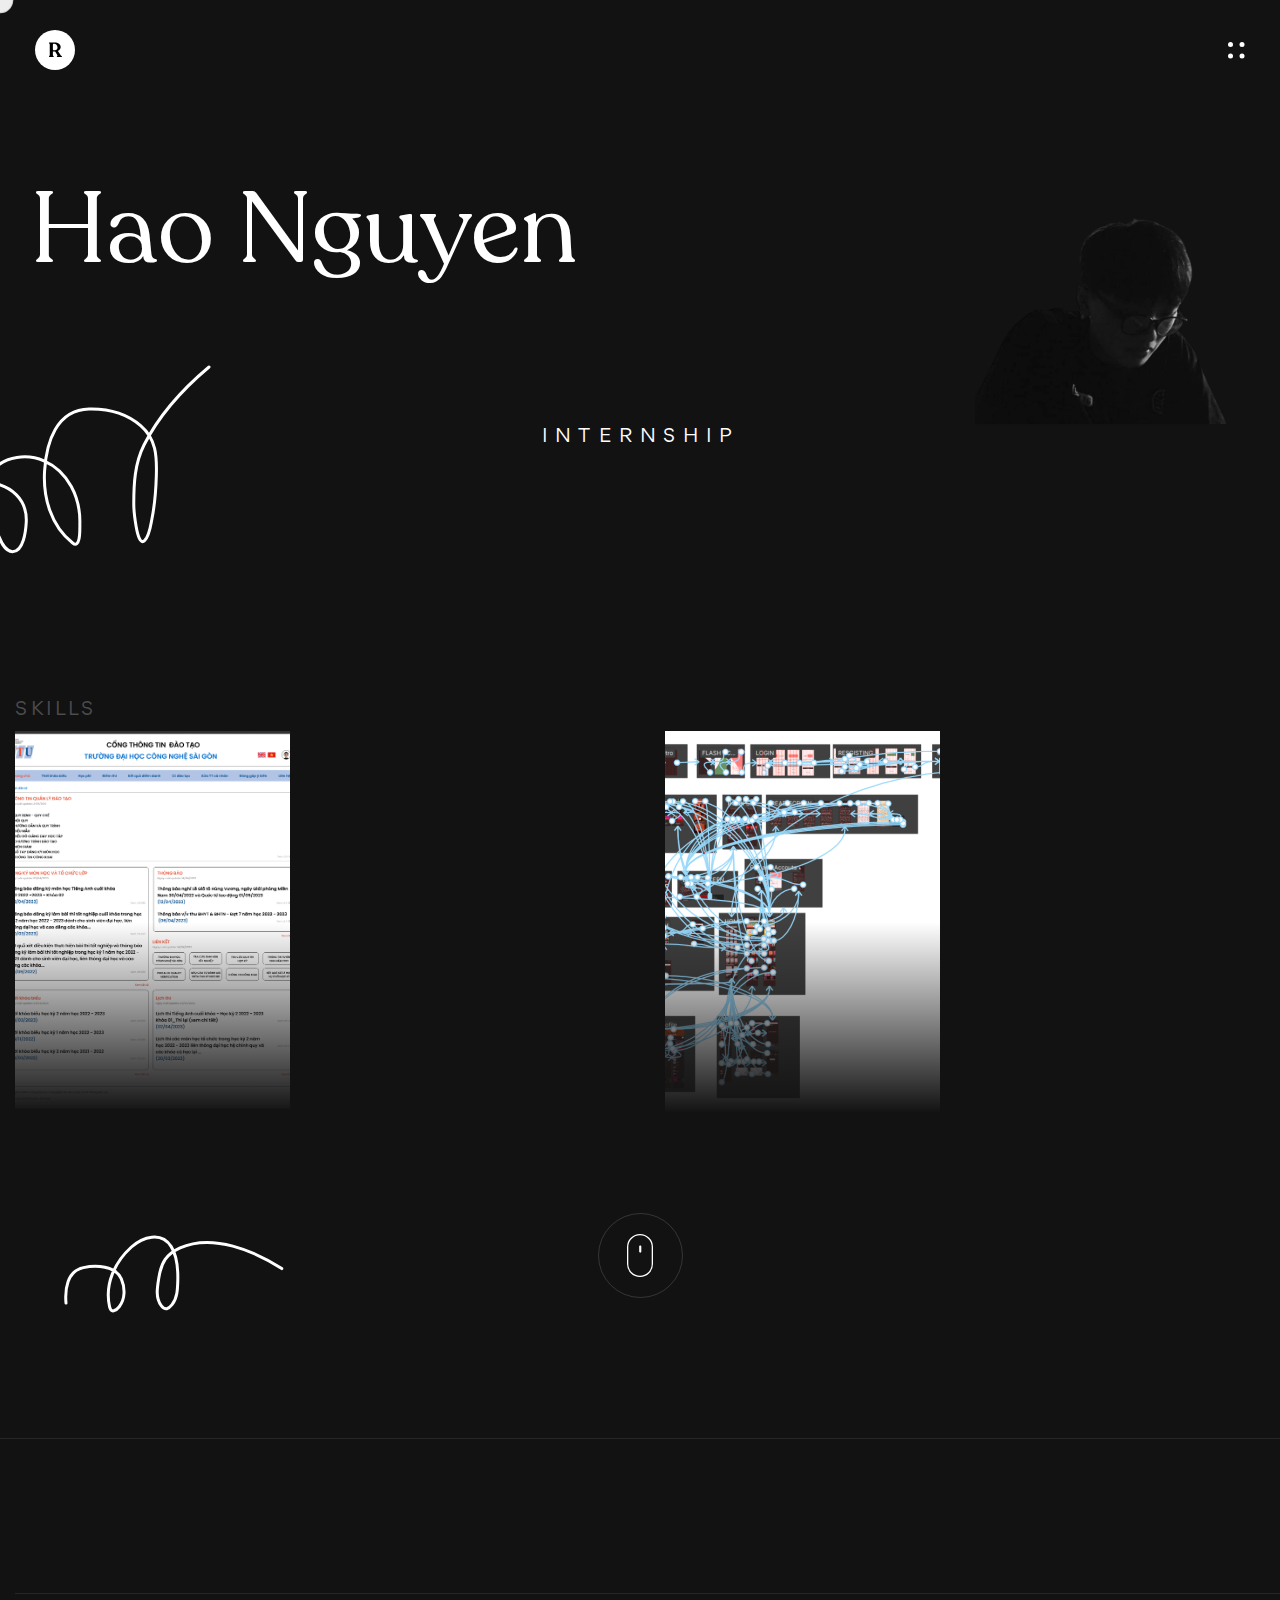
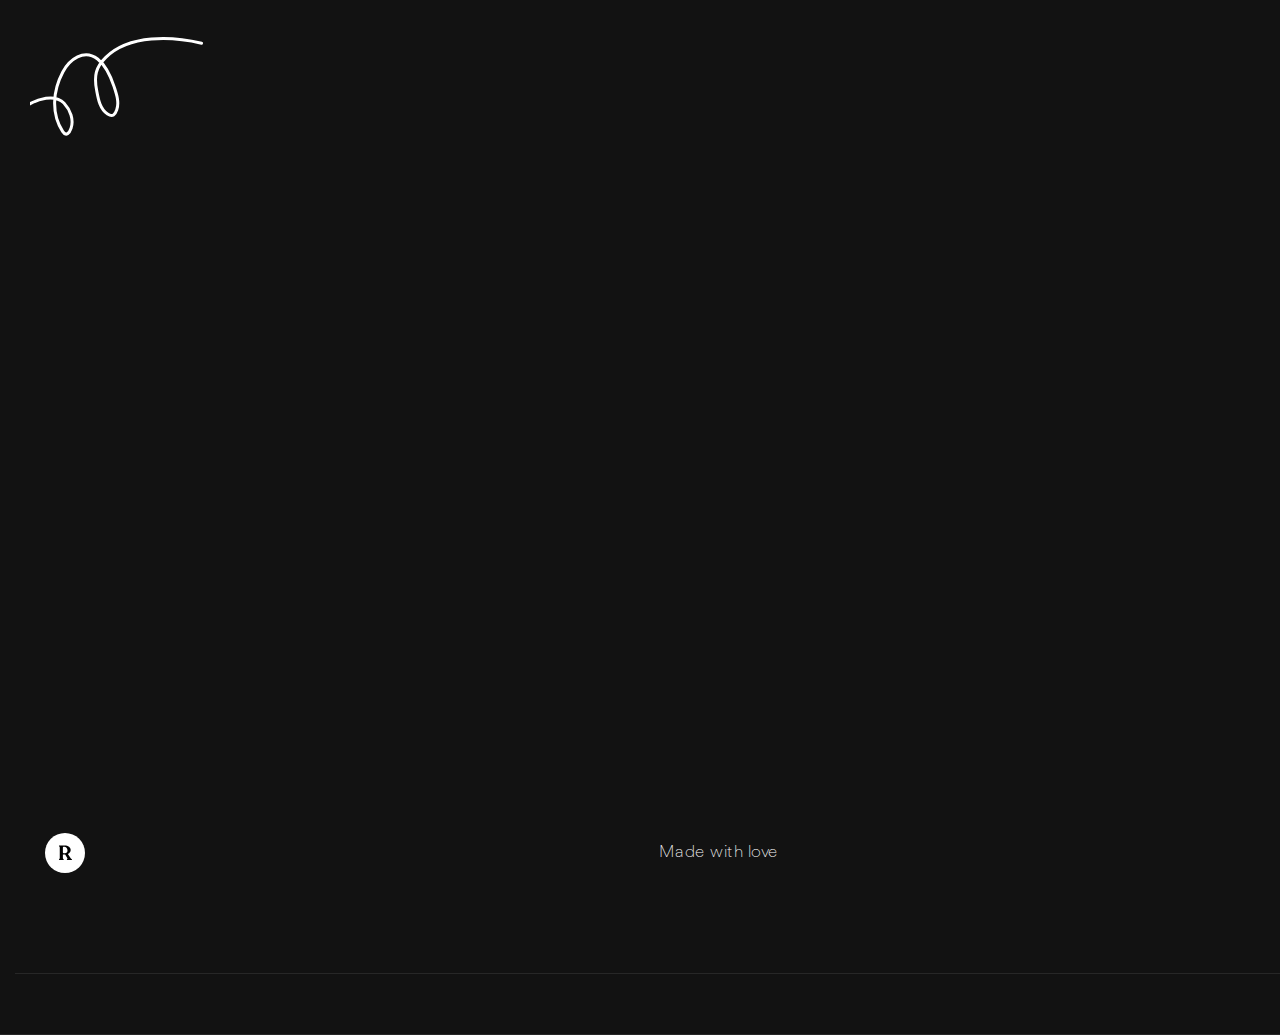
==== index.html @ 5723ee16 "first commit" ====
<!DOCTYPE html>
<html lang="en">

<head>
  <meta charset="UTF-8">
  <meta http-equiv="X-UA-Compatible" content="IE=edge">
  <meta name="viewport" content="width=device-width, initial-scale=1.0">

  <!-- 
    - primary meta tags
  -->
  <title>Hao Nguyen</title>
  <meta name="title" content="HaoNguyen">
  <meta name="description" content="This is a photographer portfolio html template, made by codewithsadee.">

  <!-- 
    - favicon
  -->
  <link rel="shortcut icon" href="./favicon.svg" type="image/svg+xml">

  <!-- 
    - custom css link
  -->
  <link rel="stylesheet" href="./assets/css/style.css">

  <!-- 
    - custom font link
  -->
  <link rel="stylesheet" href="./assets/font/font.css">

  <!-- 
    - preload images
  -->
  <link rel="preload" as="image" href="./assets/images/loading.svg">
  <link rel="preload" as="image" href="./assets/images/loading-circle.svg">

</head>

<body class="active" id="top">

  <!-- 
    -#PRELOADING
  -->

  <div class="loading" data-loading>
    <img src="./assets/images/loading.svg" width="55" height="55" alt="loading" class="img">
    <img src="./assets/images/loading-circle.svg" width="70" height="70" alt="" class="circle">
  </div>





  <!-- 
    - #HEADER
  -->

  <header class="header" data-header>
    <div class="container">

      <a href="#" class="logo">
        <img src="./assets/images/logo.svg" width="40" height="40" alt="Richard home">
      </a>

      <button class="nav-open-btn" aria-label="open menu" data-nav-toggler>
        <img src="./assets/images/menu.svg" width="17" height="17" alt="menu icon">
      </button>

      <nav class="navbar" data-navbar>

        <div class="navbar-top">
          <a href="#" class="logo">
            <img src="./assets/images/nav-logo.svg" width="140" height="40" alt="Richard home" class="img">
          </a>

          <button class="nav-close-btn" aria-label="close menu" data-nav-toggler>
            <span class="span one"></span>
            <span class="span two"></span>
          </button>
        </div>

        <ul class="navbar-list">

          <li class="navbar-item">
            <a href="#home" class="navbar-link" data-nav-link>Home</a>
          </li>

          <li class="navbar-item">
            <a href="#gallery" class="navbar-link" data-nav-link>Gallery</a>
          </li>

          <li class="navbar-item">
            <a href="#about" class="navbar-link" data-nav-link>About</a>
          </li>

          <li class="navbar-item">
            <a href="#services" class="navbar-link" data-nav-link>Services</a>
          </li>

          <li class="navbar-item">
            <a href="#portfolio" class="navbar-link" data-nav-link>Portfolio</a>
          </li>

          <li class="navbar-item">
            <a href="#contact" class="navbar-link" data-nav-link>Contact us</a>
          </li>

        </ul>

        <button class="login-btn">
          <img src="./assets/images/user.svg" width="21" height="21" alt="user icon">

          <span class="span">Login</span>
        </button>

        <p class="navbar-title">My Address</p>

        <address class="navbar-text">
          3287 Indiana Avenue, Waialua, Hawaii
        </address>

        <p class="navbar-text">
          Urgent issue? call us at
          <a href="tel:8085613846" class="contact-link">808-561-3846</a>
        </p>

      </nav>

      <div class="overlay" data-nav-toggler data-overlay></div>

    </div>
  </header>





  <main>
    <article>

      <!-- 
        - #HERO
      -->

      <section class="section hero" id="home" aria-label="home">
        <div class="container">

          <img src="./assets/images/FB_IMG_1630601082641 (1) 1.png" width="500" height="500" alt="" class="hero-banner">

          <div class="hero-content">

            <h1 class="h1 hero-title">Hao Nguyen</h1>

            <div class="wrapper h2">
              <strong class="strong" data-letter-effect>UX/UI Designer</strong>
            </div>

            <p class="hero-text">Internship</p>

          </div>

        </div>

        <img src="./assets/images/hero-shape.svg" width="211" height="189" alt="" class="shape">

      </section>





      <!-- 
        - #GALLERY
      -->
                                         

      <section class="section gallery" id="gallery">
        <p class="section-subtitle container" id="service-lable">Skills</p>
        <div class="container">

          <ul class="gallery-list">

            <li class="gallery-item" data-reveal>

              <div class="gallery-card">

                <figure class="card-banner img-holder has-before" style="--width: 450; --height: 625;">
                  <img src="./assets/images/Frame 1.png" width="450" height="625" loading="lazy" alt="The Drunken"
                    class="img-cover">
                </figure>

                <div class="card-content">
                  <h3 class="h6">
                    <a href="#" class="card-title">UI Design</a>
                  </h3>

                 
                </div>

                <a href="#" class="btn-icon">
                  <img src="./assets/images/arrow-forward.svg" width="43" height="20" loading="lazy"
                    alt="arrow-forward icon">
                </a>

              </div>

              <div class="gallery-card">



            </li>

            <li class="gallery-item" data-reveal>

              <div class="gallery-card">

                <figure class="card-banner img-holder has-before" style="--width: 450; --height: 625;">
                  <img src="./assets/images/UX_Design_social.scale-100.png" width="450" height="625" loading="lazy" alt="Leaping Lizard"
                    class="img-cover">
                </figure>

                <div class="card-content">
                  <h3 class="h6">
                    <a href="#" class="card-title">UX Design</a>
                  </h3>

                 
                </div>

                <a href="#" class="btn-icon">
                  <img src="./assets/images/arrow-forward.svg" width="43" height="20" loading="lazy"
                    alt="arrow-forward icon">
                </a>

              </div>

            

            </li>

            <li class="gallery-item" data-reveal>

              <div class="gallery-card">

                <figure class="card-banner img-holder has-before" style="--width: 450; --height: 625;">
                  <img src="./assets/images/pototype.png" width="450" height="625" loading="lazy" alt="Goldilox Bagels"
                    class="img-cover">
                </figure>

                <div class="card-content">
                  <h3 class="h6">
                    <a href="#" class="card-title">Prototyping</a>
                  </h3>

                
                </div>

                <a href="#" class="btn-icon">
                  <img src="./assets/images/arrow-forward.svg" width="43" height="20" loading="lazy"
                    alt="arrow-forward icon">
                </a>

              </div>

              <div class="gallery-card">

                <figure class="card-banner img-holder has-before" style="--width: 450; --height: 625;">
                  <img src="./assets/images/What_is_wireframing.avif" width="450" height="625" loading="lazy" alt="Cookie Monstah"
                    class="img-cover">
                </figure>

                <div class="card-content">
                  <h3 class="h6">
                    <a href="#" class="card-title">Wireframing</a>
                  </h3>

                 
                </div>

                <a href="#" class="btn-icon">
                  <img src="./assets/images/arrow-forward.svg" width="43" height="20" loading="lazy"
                    alt="arrow-forward icon">
                </a>

              </div>

            </li>

            <li class="gallery-item" data-reveal>

            
              <div class="gallery-card">

                <figure class="card-banner img-holder has-before" style="--width: 450; --height: 625;">
                  <img src="./assets/images/gallery-8.jpg" width="450" height="625" loading="lazy"
                    alt="The Lockhart Bar" class="img-cover">
                </figure>

                <div class="card-content">
                  <h3 class="h6">
                    <a href="#" class="card-title">Visual Design</a>
                  </h3>

                
                </div>

                <a href="#" class="btn-icon">
                  <img src="./assets/images/arrow-forward.svg" width="43" height="20" loading="lazy"
                    alt="arrow-forward icon">
                </a>

              </div>

            </li>

          </ul>

          <a href="#service" class="scroll-down">
            <img src="./assets/images/scroll-down.svg" width="40" height="66" loading="lazy" alt="mouse scroll">
          </a>

          <img src="./assets/images/gallery-shape.svg" width="220" height="78" loading="lazy" alt="" class="shape">

        </div>
      </section>





      <!-- 
        - #CATEGORY
      -->

      <section class="section category" aria-label="photography category">
        <div class="container">

          <ul class="category-list">

            <li class="category-item" data-reveal>
              <a href="#" class="category-card">

                <h3 class="h4 card-title">Hi, im Hao. I'm from Ho Chi Minh City.</h3>
                


                <figure class="card-banner img-holder" style="--width: 600; --height: 690;">
                  <img src="./assets/images/category-1.jpg" width="600" height="690" loading="lazy" alt="Landscape"
                    class="img-cover">
                </figure>

              </a>
            </li>

            <section class="section category" aria-label="photography category">
              <div class="container">
      
                <ul class="category-list">
      
                  <li class="category-item" data-reveal>
                    <a href="#" class="category-card">
      
                    
                      <h3 class="h4 card-title">I love to find out new technologies and design </h3>
                  
      
                      <figure class="card-banner img-holder" style="--width: 600; --height: 690;">
                        <img src="./assets/images/category-1.jpg" width="600" height="690" loading="lazy" alt="Landscape"
                          class="img-cover">
                      </figure>
      
                    </a>
                  </li>
            



      <!-- 
        - #ABOUT
      -->

      <!-- <section class="section about" id="about" aria-label="about me">
        <div class="container">

          <div class="about-content">

            <h2 class="h2 section-title" data-reveal="right">
              Hi. I’m <br>
              Richard Ryan
            </h2>

            <div class="wrapper has-before" data-reveal="right">

              <p class="section-text">
                A passionate
                <em class="em">photograher</em>
                who are working in this field for
                <em class="em">last 10 years.</em>
                I’m ready to give you my best.
              </p>

              <img src="./assets/images/signature.png" width="151" height="92" loading="lazy" alt="signature"
                class="img">

            </div>

          </div>

          <figure class="about-banner" data-reveal="left">

            <div class="img-holder has-before" style="--width: 512; --height: 684;">
              <img src="./assets/images/about-banner.jpg" width="512" height="684" loading="lazy" alt="Riachard Ryan"
                class="img-cover">
            </div>

            <img src="./assets/images/about-shape-1.png" width="178" height="178" loading="lazy" alt=""
              class="shape shape-1">

            <img src="./assets/images/about-shape-2.svg" width="659" height="653" loading="lazy" alt=""
              class="shape shape-2">

          </figure>

          <img src="./assets/images/about-shape-3.svg" width="239" height="232" loading="lazy" alt=""
            class="shape shape-3">

        </div>
      </section> -->





      <!-- 
        - #SERVICE
      -->

      <section class="section service" id="service" aria-labelledby="service-lable">

        <p class="section-subtitle container" id="service-lable">Projects</p>

        <ul class="service-list">

          <li data-reveal>
            <div class="service-card container">

              <img src="./assets/images/bok2.png" width="340" height="380" loading="lazy" alt="Wedding Photography"
                class="img">

              <div>
                <h3 class="h3 card-title">Bok | Reading book and listen music</h3>

                <p class="card-subtitle">
                  Aut temporibus qui vero.
                </p>
              </div>

              <a href="https://www.behance.net/gallery/169241445/BOK-APP-LISTEN-MUSIC-AND-READING-BOOK-UXUI" class="btn-icon" aria-label="See more">
                <svg xmlns="http://www.w3.org/2000/svg" width="43" height="20" viewBox="0 0 43 20" fill="none">
                  <path d="M0 10H41" stroke="white" stroke-width="2" />
                  <path d="M33 1L41.9 10.2727L33 19" stroke="white" stroke-width="2" />
                </svg>
              </a>

            </div>
          </li>

          <li data-reveal>
            <div class="service-card container">

              <img src="./assets/images/service-2.jpg" width="340" height="380" loading="lazy" alt="Event Organiser"
                class="img">

              <div>
                <h3 class="h3 card-title">Event Organiser</h3>

                <p class="card-subtitle">
                  Nobis, magni modi ipsa culpa.
                </p>
              </div>

              <a href="#" class="btn-icon" aria-label="See more">
                <svg xmlns="http://www.w3.org/2000/svg" width="43" height="20" viewBox="0 0 43 20" fill="none">
                  <path d="M0 10H41" stroke="white" stroke-width="2" />
                  <path d="M33 1L41.9 10.2727L33 19" stroke="white" stroke-width="2" />
                </svg>
              </a>

            </div>
          </li>

          <li data-reveal>
            <div class="service-card container">

              <img src="./assets/images/service-3.jpg" width="340" height="380" loading="lazy" alt="Product Marketing"
                class="img">

              <div>
                <h3 class="h3 card-title">Product Marketing</h3>

                <p class="card-subtitle">
                  Tenetur porro repellendus!
                </p>
              </div>

              <a href="port-1.html" class="btn-icon" aria-label="See more">
                <svg xmlns="http://www.w3.org/2000/svg" width="43" height="20" viewBox="0 0 43 20" fill="none">
                  <path d="M0 10H41" stroke="white" stroke-width="2" />
                  <path d="M33 1L41.9 10.2727L33 19" stroke="white" stroke-width="2" />
                </svg>
              </a>

            </div>
          </li>

          <li data-reveal>
            <div class="service-card container">

              <img src="./assets/images/service-4.jpg" width="340" height="380" loading="lazy" alt="Videography"
                class="img">

              <div>
                <h3 class="h3 card-title">Videography</h3>

                <p class="card-subtitle">
                  Amet consectetur adipisicing elit
                </p>
              </div>

              <a href="#" class="btn-icon" aria-label="See more">
                <svg xmlns="http://www.w3.org/2000/svg" width="43" height="20" viewBox="0 0 43 20" fill="none">
                  <path d="M0 10H41" stroke="white" stroke-width="2" />
                  <path d="M33 1L41.9 10.2727L33 19" stroke="white" stroke-width="2" />
                </svg>
              </a>

            </div>
          </li>

        </ul>

      </section>





      <!-- 
        - #PORTFOLIO
      -->






  <!-- 
    - #FOOTER
  -->

  <footer class="footer">

    <div class="footer-top section" id="contact">
      <div class="container">

        <p class="section-subtitle" data-reveal>Contact Us</p>

        <h2 class="h2 section-title" data-reveal>
          Work inquiry, Job oportunities? Send Message.
        </h2>

        <a href="#" class="btn-icon" data-reveal>
          <img src="./assets/images/arrow-forward.svg" width="43" height="20" loading="lazy" alt="arrow-forward icon">
        </a>

        <img src="./assets/images/footer-1.jpg" width="159" height="176" loading="lazy" alt="photography"
          class="abs-img abs-img-1" data-reveal>

        <img src="./assets/images/footer-2.jpg" width="265" height="275" loading="lazy" alt="photography"
          class="abs-img abs-img-2" data-reveal>

        <img src="./assets/images/footer-3.jpg" width="303" height="272" loading="lazy" alt="photography"
          class="abs-img abs-img-3" data-reveal>

        <img src="./assets/images/footer-4.jpg" width="175" height="175" loading="lazy" alt="photography"
          class="abs-img abs-img-4" data-reveal>

        <img src="./assets/images/footer-shape.svg" width="185" height="134" loading="lazy" alt="" class="shape">

      </div>
    </div>

    <div class="footer-bottom">
      <div class="container">

        <a href="#" class="logo">
          <img src="./assets/images/logo.svg" width="40" height="40" loading="lazy" alt="Richard home">
        </a>

        <ul class="social-list">

          <li>
            <a href="#" class="social-link">Fa.</a>
          </li>

          <li>
            <a href="#" class="social-link">Insta.</a>
          </li>

          <li>
            <a href="#" class="social-link">Tw.</a>
          </li>

        </ul>

        <p class="copyright">Made with love</p>

      </div>
    </div>



  </footer>





  <!-- 
    - #BACK TO TOP
  -->

  <a href="#top" class="back-top-btn" aria-label="back to top" data-back-top-btn>0%</a>





  <!-- 
    - #CUSTOM CURSOR
  -->

  <div class="cursor" data-cursor></div>





  <!-- 
    - custom js link
  -->
  <script src="./assets/js/script.js"></script>

</body>

</html>
---- assets/css/style.css ----
/*-----------------------------------*\
  #style.css
\*-----------------------------------*/

/**
 * copyright 2022 codewithsadee
 */





/*-----------------------------------*\
  #CUSTOM PROPERTY
\*-----------------------------------*/

:root {

  /**
   * colors
   */

  --smokey-black: hsl(0, 0%, 7%);
  --eerie-black: hsl(0, 0%, 9%);
  --radical-red: hsl(346, 100%, 58%);
  --white_a9: hsla(0, 0%, 100%, 0.09);
  --white_a15: hsla(0, 0%, 100%, 0.15);
  --white_a25: hsla(0, 0%, 100%, 0.25);
  --white_a50: hsla(0, 0%, 100%, 0.5);
  --white_a70: hsla(0, 0%, 100%, 0.7);
  --white_a75: hsla(0, 0%, 100%, 0.75);
  --white_a80: hsla(0, 0%, 100%, 0.8);
  --jet-1: hsl(0, 0%, 20%);
  --jet-2: hsl(0, 0%, 16%);
  --white: hsl(0, 0%, 100%);
  --black: hsl(0, 0%, 0%);

  /**
   * gradient color
   */

  --gradient-1: linear-gradient(180deg, transparent, var(--smokey-black));
  --gradient-2: linear-gradient(180deg,var(--smokey-black) 25%,hsla(0, 0%, 0%, 0.6) 80%);

  /**
   * typography
   */

  --ff-recoleta: "Recoleta", serif;
  --ff-gordita: "Gordita", sans-serif;
  
  --fs-1: 6rem;
  --fs-2: 5rem;
  --fs-3: 3.8rem;
  --fs-4: 2.8rem;
  --fs-5: 2.6rem;
  --fs-6: 2.2rem;
  --fs-7: 2rem;
  --fs-8: 1.8rem;
  --fs-9: 1.5rem;
  --fs-10: 1.4rem;
  --fs-11: 1.2rem;
  
  --fw-300: 300;
  --fw-400: 400;
  --fw-500: 500;

  /**
   * spacing
   */

  --section-padding: 60px;

  /**
   * shadow
   */

  --shadow: 0 12px 30px -10px hsla(0, 0%, 14%, 0.1);

  /**
   * border radius
   */

  --radius-circle: 50%;
  --radius-5: 5px;
  --radius-25: 25px;

  /**
   * transition
   */

  --transition-1: 0.25s ease;
  --transition-2: 0.5s ease;
  --transition-3: 1s ease;
  --cubic-in: cubic-bezier(0.51, 0.03, 0.64, 0.28);
  --cubic-out: cubic-bezier(0.33, 0.85, 0.4, 0.96);

}





/*-----------------------------------*\
  #RESET
\*-----------------------------------*/

*,
*::before,
*::after {
  margin: 0;
  padding: 0;
  box-sizing: border-box;
}

li { list-style: none; }

a,
img,
span,
button,
ion-icon { display: block; }

a {
  color: inherit;
  text-decoration: none;
}

img { height: auto; }

button {
  background: none;
  border: none;
  font: inherit;
  cursor: pointer;
}

ion-icon { pointer-events: none; }

address { font-style: normal; }

html {
  font-family: var(--ff-gordita);
  font-size: 10px;
  scroll-behavior: smooth;
}

body {
  background-color: var(--smokey-black);
  color: var(--white);
  font-size: 1.6rem;
  font-weight: var(--fw-400);
  line-height: 2.15;
  overflow-x: hidden;
}

body.active { overflow: hidden; }

:focus-visible { outline-offset: 4px; }

::-webkit-scrollbar { width: 5px; }

::-webkit-scrollbar-track { background-color: var(--white); }

::-webkit-scrollbar-thumb { background-color: var(--jet-2); }





/*-----------------------------------*\
  #REUSED STYLE
\*-----------------------------------*/

.container { padding-inline: 15px; }

.shape { display: none; }

.section { padding-block: var(--section-padding); }

.h1,
.h2,
.h3,
.h4,
.h5,
.h6 {
  font-family: var(--ff-recoleta);
  line-height: 1.2;
}

.h1 {
  font-size: var(--fs-1);
  font-weight: var(--fw-400);
}

.h2,
.h3,
.h4,
.h5,
.h6 { font-weight: var(--fw-300); }

.h2 { font-size: var(--fs-2); }

.h3 { font-size: var(--fs-3); }

.h4 { font-size: var(--fs-4); }

.h5 { font-size: var(--fs-5); }

.h6 { font-size: var(--fs-6); }

.img-holder {
  aspect-ratio: var(--width) / var(--height);
  background-color: var(--jet-1);
  overflow: hidden;
}

.has-before {
  position: relative;
  z-index: 1;
}

.has-before::before {
  content: "";
  position: absolute;
}

.img-holder.has-before::before {
  bottom: 0;
  left: 0;
  width: 100%;
  height: 50%;
  background-image: var(--gradient-1);
}

.img-cover {
  width: 100%;
  height: 100%;
  object-fit: cover;
}

.btn-icon {
  background-color: var(--bg-color, var(--white));
  border-radius: var(--border-radius, var(--radius-circle));
  display: grid;
  place-content: center;
  transition: var(--transition-2);
}

.btn-icon path { transition: var(--transition-2); }

.btn-icon:is(:hover, :focus-visible) {
  background-color: var(--hover-bg-color, var(--white));
}

.btn-icon:is(:hover, :focus-visible) path {
  stroke: var(--hover-text-color, var(--black));
}

.section-subtitle {
  color: var(--white_a25);
  font-size: var(--fs-7);
  text-transform: uppercase;
  letter-spacing: 3.5px;
}

[data-reveal] {
  transform: translateY(50px);
  opacity: 0;
  transition: var(--transition-3);
}

[data-reveal="left"] { transform: translate(-50px, 0); }

[data-reveal="right"] { transform: translate(50px, 0); }

[data-reveal].revealed {
  transform: translate(0, 0);
  opacity: 1;
}





/*-----------------------------------*\
  #LOADING
\*-----------------------------------*/

.loading {
  position: fixed;
  top: 0;
  left: 0;
  width: 100vw;
  height: 100vh;
  background-color: var(--white);
  z-index: 5;
  transform-origin: bottom;
  transition: 0.5s var(--cubic-in);
  transition-delay: 0.5s;
}

.loading.loaded {
  transform: scaleY(0);
  pointer-events: none;
}

.loading > * {
  position: absolute;
  top: 50%;
  left: 50%;
  transform: translate(-50%, -50%);
  transition: var(--transition-2);
}

.loading.loaded > * { opacity: 0; }

.loading .circle { animation: rotate360 1.5s linear infinite; }

@keyframes rotate360 {
  0% { transform: translate(-50%, -50%) rotate(0); }
  100% { transform: translate(-50%, -50%) rotate(1turn); }
}





/*-----------------------------------*\
  #HEADER
\*-----------------------------------*/

.header {
  position: fixed;
  top: 0;
  left: 0;
  width: 100%;
  padding-block: 18px;
  transition: var(--transition-2);
  z-index: 4;
}

.header.active {
  background-color: var(--eerie-black);
  padding-block: 12px;
  box-shadow: var(--shadow);
}

.header .container,
.navbar-top {
  display: flex;
  justify-content: space-between;
  align-items: center;
}

.navbar {
  position: fixed;
  top: 0;
  right: -280px;
  background-color: var(--eerie-black);
  height: 100vh;
  max-width: 280px;
  width: 100%;
  padding: 25px;
  overflow-y: auto;
  z-index: 2;
  transition: 0.25s var(--cubic-out);
  visibility: hidden;
}

.navbar.active {
  visibility: visible;
  transform: translateX(-280px);
  transition-duration: 0.5s;
}

.navbar-top .logo .img { width: 130px; }

.nav-close-btn {
  width: 25px;
  height: 25px;
}

.nav-close-btn .span {
  background-color: var(--white_a80);
  width: 25px;
  height: 3px;
  border-radius: 5px;
  transition: var(--transition-1);
}

.nav-close-btn .one { transform: rotate(45deg) translate(2px, 2px); }

.nav-close-btn .two { transform: rotate(-45deg); }

.nav-close-btn:is(:hover, :focus-visible) .span { background-color: var(--radical-red); }

.navbar-list {
  text-align: center;
  padding-block: 40px;
}

.navbar-link {
  font-size: var(--fs-7);
  font-weight: var(--fw-400);
  padding-block: 2px;
  text-transform: capitalize;
  transition: var(--transition-1);
}

.navbar-link:is(:hover, :focus-visible) { color: var(--radical-red); }

.login-btn {
  display: flex;
  justify-content: center;
  align-items: center;
  gap: 15px;
  width: 100%;
  background-color: var(--radical-red);
  color: var(--white);
  padding: 8px 30px;
  border-radius: var(--radius-5);
  margin-block-end: 50px;
}

.login-btn .span { font-weight: var(--fw-500); }

.navbar-title {
  font-size: var(--fs-8);
  font-weight: var(--fw-500);
  line-height: 1;
  margin-block-end: 15px;
}

.navbar-text {
  color: var(--white_a75);
  font-weight: var(--fw-300);
  line-height: 1.6;
  margin-block-end: 15px;
}

.navbar .contact-link {
  color: var(--radical-red);
  font-size: var(--fs-6);
  font-weight: var(--fw-400);
}

.navbar .contact-link:is(:hover, :focus-visible) { text-decoration: underline; }

.overlay {
  position: fixed;
  inset: 0;
  background-color: var(--black);
  z-index: 1;
  transition: var(--transition-1);
  opacity: 0;
  pointer-events: none;
}

.overlay.active {
  opacity: 0.75;
  pointer-events: all;
}





/*-----------------------------------*\
  #HERO
\*-----------------------------------*/

.hero {
  padding-block-start: 120px;
  text-align: center;
}

.hero-banner {
  max-width: 150px;
  margin-inline: auto;
  margin-block-end: 20px;
}

.hero .wrapper {
  position: relative;
  text-align: left;
  height: 1.2em;
  margin-block: 10px 25px;
}

.hero .wrapper .strong {
  position: absolute;
  top: 0;
  left: 50%;
  transform: translateX(-50%);
  width: 300px;
  font-weight: inherit;
  display: flex;
}

.hero-text {
  font-size: var(--fs-10);
  font-weight: var(--fw-300);
  text-transform: uppercase;
  letter-spacing: 5px;
}

.hero .wrapper .space { padding: 0.1em; }

.hero .wrapper :is(.in, .out) {
  opacity: 0;
  transform: scaleY(0);
}

.hero .strong.active .out {
  opacity: 1;
  transform: scaleY(1);
  animation: textWave 0.2s ease reverse forwards;
}

.hero .wrapper .in { animation: textWave 0.2s ease forwards; }

@keyframes textWave {
  0% {
    opacity: 0;
    transform: scaleY(0);
  }
  100% {
    opacity: 1;
    transform: scaleY(1);
  }
}





/*-----------------------------------*\
  #GALLERY
\*-----------------------------------*/

.gallery-list {
  display: grid;
  gap: 30px;
}

.gallery-item,
.gallery-card { position: relative; }

.gallery-card :is(.card-content, .btn-icon) {
  position: absolute;
  z-index: 1;
}

.gallery-card .card-content {
  bottom: 0;
  left: 0;
  width: 100%;
  padding: 30px 12px;
}

.gallery-card .card-tag {
  color: var(--white_a70);
  font-size: var(--fs-9);
  font-weight: var(--fw-300);
}

.gallery-card .card-title {
  font-weight: var(--fw-400);
  max-width: max-content;
  margin-block-end: 2px;
}

.gallery-card .card-title:is(:hover, :focus-visible) { text-decoration: underline; }

.gallery-card .btn-icon {
  top: 0;
  right: 0;
  width: 50px;
  height: 50px;
  --border-radius: 0 0 0 var(--radius-25);
}

.gallery-card .btn-icon img {
  width: 25px;
  transform: rotate(-45deg);
}

.gallery-card .btn-icon:is(:hover, :focus-visible) {
  border-bottom-left-radius: var(--radius-5);
}

.gallery-card { animation: changeCard 10s linear infinite; }

.gallery-item .gallery-card:last-child {
  position: absolute;
  top: 0;
  left: 0;
  width: 100%;
  opacity: 0;
  visibility: hidden;
  animation-delay: 5s;
}

@keyframes changeCard {
  0%,
  55%,
  100% {
    opacity: 0;
    visibility: hidden;
  }

  5%,
  50% {
    opacity: 1;
    visibility: visible;
  }
}

.gallery-item:is(:hover, :focus-within) .gallery-card { animation-play-state: paused; }

.gallery .scroll-down {
  width: 60px;
  height: 60px;
  display: grid;
  place-content: center;
  margin-inline: auto;
  margin-block-start: 55px;
  border: 1px solid var(--white_a15);
  border-radius: var(--radius-circle);
  transition: var(--transition-2);
  animation: scrollDown 2.5s linear infinite alternate;
}

.gallery .scroll-down img { width: 22px; }

.gallery .scroll-down:is(:hover, :focus-visible) {
  background-color: var(--radical-red);
  border-color: var(--radical-red);
}

@keyframes scrollDown {
  0% { transform: translateY(-12px); }
  100% { transform: translateY(12px); }
}





/*-----------------------------------*\
  #CATEGORY
\*-----------------------------------*/

.category {
  --section-padding: 40px;
  border-block: 1px solid var(--white_a9);
}

.category-list {
  display: flex;
  justify-content: center;
  align-items: center;
  flex-wrap: wrap;
  gap: 35px 10px;
}

.category-item { max-width: calc(50% - 5px); }

.category-card .card-title {
  color: var(--white_a25);
  margin-block-end: 10px;
  text-align: center;
  transition: var(--transition-2);
}

.category-card:is(:hover, :focus-visible) .card-title { color: var(--white); }





/*-----------------------------------*\
  #ABOUT
\*-----------------------------------*/

.about .container {
  display: grid;
  gap: 45px;
}

.about .wrapper,
.about-banner { padding-inline-start: 45px; }

.about .section-title { margin-block-end: 35px; }

.about .section-text {
  font-size: var(--fs-6);
  color: var(--white_a70);
  font-weight: var(--fw-300);
  line-height: 1.7;
  margin-block-end: 35px;
}

.about .wrapper::before {
  top: 10px;
  left: 0;
  background-image: url("../images/about-quote.svg");
  background-repeat: no-repeat;
  background-size: contain;
  width: 20px;
  height: 20px;
}

.about .section-text .em {
  color: var(--white);
  font-weight: var(--fw-400);
  text-decoration: underline;
}

.about-banner { position: relative; }

.about .shape-1 {
  display: block;
  position: absolute;
  bottom: 10%;
  left: 0;
  z-index: 1;
  width: 100px;
}





/*-----------------------------------*\
  #SERVICES
\*-----------------------------------*/

.service { padding-inline: 15px; }

.service .section-subtitle {
  padding-inline: 10px;
  margin-block-end: 55px;
}

.service-card .img { display: none; }

.service-list > li:not(:last-child) { border-block-start: 1px solid var(--white_a9); }

.service-list > li:last-child { border-block: 1px solid var(--white_a9); }

.service-card { padding: 30px 10px; }

.service-card .card-subtitle {
  color: var(--white_a50);
  font-size: var(--fs-7);
  font-weight: var(--fw-300);
  line-height: 1.5;
  margin-block: 10px 25px;
}

.service-card .btn-icon {
  width: 55px;
  height: 55px;
  border: 1px solid var(--white);
  --bg-color: transparent;
  --hover-bg-color: var(--white);
  --hover-text-color: var(--black);
}

.service-card .btn-icon svg { width: 25px; }





/*-----------------------------------*\
  #PORTFOLIO
\*-----------------------------------*/

.portfolio { padding-block-end: 100px; }

.portfolio .section-title { margin-block-end: 60px; }

.portfolio-card {
  position: relative;
  margin-block-end: 50px;
}

.portfolio-card :is(.card-content, .btn-icon) {
  position: absolute;
  z-index: 1;
}

.portfolio-card .card-content {
  bottom: 0;
  left: 0;
  width: 100%;
  padding: 20px 15px;
}

.portfolio-card .card-tag {
  color: var(--white_a70);
  font-weight: var(--fw-300);
}

.portfolio-card .btn-icon {
  top: 20px;
  right: 20px;
  width: 45px;
  height: 45px;

  --hover-bg-color: var(--radical-red);
  --hover-text-color: var(--white);
}

.portfolio-card .btn-icon svg { width: 20px; }

.portfolio-card .card-title:is(:hover, :focus) { text-decoration: underline; }




/*-----------------------------------*\
  #FOOTER
\*-----------------------------------*/

.footer { position: relative; }

.footer .abs-img { display: none; }

.footer-top {
  padding-block: 100px 140px;
  border-block-start: 1px solid var(--white_a9);
  text-align: center;
  z-index: 1;
}

.footer-top .section-title {
  margin-block: 20px 90px;
  line-height: normal;
}

.footer .btn-icon {
  width: 60px;
  height: 60px;
  margin-inline: auto;
  --hover-bg-color: var(--radical-red);
}

.footer .btn-icon img { width: 30px; }

.footer-bg {
  position: absolute;
  bottom: 0;
  left: 0;
  width: 100%;
  height: 60%;
  z-index: -1;
}

.footer-bg::before {
  inset: 0;
  background-image: var(--gradient-2);
}

.footer-bg .img-cover { object-position: top; }

.footer-bottom .logo {
  margin-inline: auto;
  max-width: max-content;
  margin-block-end: 20px;
}

.social-list {
  display: flex;
  justify-content: center;
  gap: 10px;
}

.social-link { font-weight: var(--fw-500); }

.social-link:is(:hover, :focus-visible) { text-decoration: underline; }

.copyright,
.social-list { padding-block-end: 15px; }

.copyright {
  font-weight: var(--fw-300);
  letter-spacing: 0.5px;
  text-align: center;
}





/*-----------------------------------*\
  #BACK TO TOP
\*-----------------------------------*/

.back-top-btn {
  position: fixed;
  bottom: 30px;
  right: -70px;
  width: 70px;
  height: 70px;
  border: 1px dashed currentColor;
  color: var(--radical-red);
  font-size: var(--fs-11);
  border-radius: var(--radius-circle);
  display: grid;
  place-items: center;
  visibility: hidden;
  transition: var(--transition-2);
  z-index: 3;
}

.back-top-btn.show {
  transform: translateX(-100px);
  visibility: visible;
}

.back-top-btn:hover { color: var(--white); }





/*-----------------------------------*\
  #CUSTOM CURSOR
\*-----------------------------------*/

.cursor { display: none; }





/*-----------------------------------*\
  #MEDIA QUERIES
\*-----------------------------------*/

/**
 * responsive for large than 575px screen
 */

@media (min-width: 575px) {

  /**
   * CUSTOM PROPERTY
   */

  :root {

    /**
     * spacing
     */

    --section-padding: 80px;

  }



  /**
   * REUSED STYLE
   */

  .container {
    max-width: 540px;
    width: 100%;
    margin-inline: auto;
  }

  :is(.header, .gallery, .category, .portfolio) .container { max-width: unset; }



  /**
   * HEADER
   */

  .navbar {
    max-width: 500px;
    right: -500px;
  }

  .navbar.active { transform: translateX(-500px); }



  /**
   * GALLERY
   */

  .gallery-list {
    grid-template-columns: 1fr 1fr;
    column-gap: 25px;
  }

  .gallery-card .btn-icon {
    transform-origin: top right;
    transform: scale(0);
  }

  .gallery-card:is(:hover, :focus-within) .btn-icon { transform: scale(1); }

  .gallery-card :is(.card-title, .card-tag) {
    transform: translateY(10px);
    opacity: 0;
    transition: var(--transition-2);
  }

  .gallery-card .card-tag { transition-delay: 0.1s; }

  .gallery-card:is(:hover, :focus-within) :is(.card-title, .card-tag) {
    transform: translateY(0);
    opacity: 1;
  }

  .gallery [data-reveal] {
    transform: translateY(0);
    opacity: 1;
  }

  

  /**
   * CATEGORY
   */

  .category-item { max-width: 235px; }



  /**
   * PORTFOLIO
   */

  .portfolio-list {
    display: flex;
    column-gap: 30px;
  }



  /**
   * FOOTER
   */

  .footer-bottom { padding-block-end: 40px; }

  .footer-bottom .container {
    display: grid;
    grid-template-columns: repeat(3, 1fr);
    align-items: center;
  }

  .footer-bottom .logo { margin: 0; }

  .copyright,
  .social-list { padding-block-end: 0; }

  .social-list {
    order: 1;
    justify-content: flex-end;
  }

}





/**
 * responsive for large than 768px screen
 */

@media (min-width: 768px) {

  /**
   * CUSTOM PROPERTY
   */

  :root {

    /**
     * typography
     */

    --fs-3: 4.5rem;

  }



  /**
   * REUSED STYLE
   */

  .container { max-width: 720px; }



  /**
   * ABOUT
   */

  .about-banner {
    max-width: 500px;
    margin-inline: auto;
  }



  /**
   * SERVICE
   */

  .service-card {
    display: flex;
    justify-content: space-between;
    align-items: center;
  }

  .service-card .card-subtitle { margin-block-end: 15px; }

}





/**
 * responsive for large than 992px screen
 */

@media (min-width: 992px) {

  /**
   * CUSTOM PROPERTY
   */

  :root {

    /**
     * typography
     */

    --fs-1: 8rem;

  }



  /**
   * REUSED STYLE
   */

  .section { position: relative; }

  .container { max-width: 960px; }

  .shape {
    display: block;
    position: absolute;
  }



  /**
   * HEADER
   */

  .header { padding-block: 30px; }

  .navbar {
    padding: 40px;
    padding-block-end: 10px;
  }

  .navbar-link { --fs-7: 2.4rem; }

  .navbar-title { --fs-8: 2.2rem; }

  .navbar-text {
    font-size: 1.9rem;
    margin-block-end: 30px;
  }



  /**
   * HERO
   */

  .hero { padding-block-start: 150px; }

  .hero .container {
    position: relative;
    z-index: 1;
  }

  .hero-title { text-align: left; }

  .hero .wrapper {
    --fs-2: 8rem;
    margin-block: -5px 10px;
  }

  .hero-banner {
    position: absolute;
    top: 50%;
    right: 0;
    transform: translateY(-50%);
    max-width: 200px;
    z-index: -1;
  }

  .hero .shape { display: none; }



  /**
   * GALLERY
   */

  .gallery { padding-block-end: 140px; }

  .gallery-list { grid-template-columns: repeat(4, 1fr); }

  .gallery-item:nth-child(even) { margin-block-start: 100px; }

  .gallery .scroll-down {
    width: 85px;
    height: 85px;
    margin-block-start: 100px;
  }

  .gallery .scroll-down img { width: 26px; }

  .gallery .shape {
    left: 5%;
    bottom: 15%;
  }



  /**
   * CATEGORY
   */

  .category { --section-padding: 60px; }

  .category-card { position: relative; }

  .category-card .card-banner {
    position: absolute;
    bottom: 100%;
    left: 50%;
    transform: translate(-50%, -20px);
    width: 200px;
    opacity: 0;
    visibility: hidden;
    transition: var(--transition-2);
  }

  .category-card:is(:hover, :focus-visible) .card-banner {
    transform: translate(-50%, 0);
    visibility: visible;
    opacity: 1;
  }

  .category-card .card-title { --fs-4: 5.5rem; }

  .category-item { min-width: max-content; }

  .category-list {
    row-gap: 0;
    justify-content: flex-start;
  }



  /**
   * ABOUT
   */

  .about .container {
    grid-template-columns: 0.9fr 1fr;
    align-items: flex-start;
    gap: 80px;
  }

  .about-content { order: 1; }

  .about-banner .shape-2 {
    width: 100%;
    bottom: -20px;
    left: 0;
    animation: moving 8s linear infinite;
  }

  @keyframes moving {
    0%,
    100% { transform: translateY(0); }

    50% { transform: translateY(30px); }
  }

  .about .shape-3 {
    bottom: 0;
    right: 0;
  }



  /**
   * SERVICE
   */

  .service-card { position: relative; }

  .service-card .img {
    display: block;
    position: absolute;
    top: 50%;
    left: 50%;
    transform: translate(-50%, -50%);
    width: 200px;
    opacity: 0;
    visibility: hidden;
    transition: var(--transition-1);
    z-index: -1;
  }

  .service-card:is(:hover, :focus-within) .img {
    opacity: 1;
    visibility: visible;
  }



  /**
   * PORTFOLIO
   */

  .portfolio {
    padding-block-end: 150px;
    margin-block-end: 60px;
  }

  .portfolio .shape {
    bottom: 0;
    right: 0;
  }



  /**
   * FOOTER
   */

  .footer .shape {
    top: 25%;
    left: 0;
  }

  .footer .abs-img {
    display: block;
    position: absolute;
    max-width: max-content;
    z-index: -1;
  }

  .footer .abs-img-1 {
    width: 9%;
    top: 12%;
    left: 10%;
  }

  .footer .abs-img-2 {
    width: 14%;
    top: 15%;
    right: 0;
  }

  .footer .abs-img-3 {
    width: 16%;
    left: 0;
    bottom: 10%;
  }

  .footer .abs-img-4 {
    width: 9%;
    right: 15%;
    bottom: 10%;
  }



  /**
   * CUSTOM CURSOR
   */

  .cursor {
    display: block;
    position: fixed;
    top: 0;
    left: 0;
    width: 75px;
    height: 75px;
    background-color: var(--white);
    mix-blend-mode: exclusion;
    border-radius: var(--radius-circle);
    transform: translate(-50%, -50%) scale(0.35);
    transition: transform 0.35s;
    pointer-events: none;
    z-index: 6;
  }

  .cursor.hovered { transform: translate(-50%, -50%) scale(1.2); }

  .cursor.disabled { transform: translate(-50%, -50%) scale(0); }

}





/**
 * responsive for large than 1200px screen
 */

@media (min-width: 1200px) {

  /**
   * CUSTOM PROPERTY
   */

  :root {

    /**
     * typography
     */

    --fs-1: 10rem;
    --fs-2: 9rem;
    --fs-3: 6.8rem;
    --fs-4: 3.6rem;
    --fs-6: 2.8rem;

  }



  /**
   * REUSED STYLE
   */

  .container { max-width: 1140px; }



  /**
   * HEADER
   */

  .header .container { padding-inline: 35px; }



  /**
   * HERO
   */

  .hero { padding-block: 170px 150px; }

  .hero .container { max-width: 1250px; }

  .hero .wrapper {
    --fs-2: 10rem;
    margin-block: -10px 15px;
  }

  .hero .wrapper .strong { left: 40%; }

  .hero-text {
    --fs-10: 2rem;
    font-weight: var(--fw-400);
    letter-spacing: 8px;
  }

  .hero-banner { max-width: 290px; }

  .hero .shape {
    display: block;
    top: 60%;
    left: 0;
  }



  /**
   * GALLERY
   */

  .gallery-list { gap: 50px; }

  .gallery-card .card-title { font-weight: var(--fw-300); }



  /**
   * CATEGORY
   */

  .category-list { column-gap: 15px; }

  .category-card .card-title { --fs-4: 7rem; }



  /**
   * ABOUT
   */

  .about .container { gap: 120px; }

  .about .shape-1 { width: max-content; }

  .about .section-title { margin-block-end: 70px; }

  .about .wrapper { padding-inline-start: 80px; }

  .about .wrapper::before {
    width: 35px;
    height: 30px;
  }

  .about .section-text {
    --fs-6: 3.2rem;
    margin-block-end: 50px;
  }



  /**
   * SERVICE
   */

  .service-card { padding-block: 50px; }

  .service-card .card-subtitle { --fs-7: 2.4rem; }

  .service-card .img { width: max-content; }

  .service-card .btn-icon {
    width: 95px;
    height: 95px;
  }

  .service-card .btn-icon svg { width: 40px; }



  /**
   * PORTFOLIO
   */

  .portfolio-list { column-gap: 90px; }

  .portfolio-card { margin-block-end: 100px; }

  .portfolio-card .card-content { padding-inline: 50px; }

  .portfolio-card .btn-icon {
    width: 60px;
    height: 60px;
    top: auto;
    bottom: 45px;
    right: 50px;
    opacity: 0;
    transition: var(--transition-2);
  }

  .portfolio-card .btn-icon svg { width: 25px; }

  .portfolio-card:is(:hover, :focus-within) .btn-icon { opacity: 1; }



  /**
   * FOOTER
   */

  .footer-top { padding-block: 300px; }

  .footer-top .section-title {
    --fs-2: 8rem;
    margin-block-start: 50px;
  }

  .footer .btn-icon {
    width: 90px;
    height: 90px;
  }

  .footer .btn-icon img { width: 45px; }

}





/**
 * responsive for large than 1400px screen
 */

@media (min-width: 1400px) {

  /**
   * CUSTOM PROPERTY
   */

  :root {

    /**
     * typography
     */

    --fs-1: 13rem;
    --fs-2: 10rem;
    --fs-3: 8rem;

  }



  /**
   * REUSED STYLE
   */

  .container { max-width: 1320px; }

  :is(.header, .gallery, .category, .portfolio) .container { max-width: 1580px; }



  /**
   * HEADER
   */

  .header .container { padding-inline: 60px; }



  /**
   * HERO
   */

  .hero .container { max-width: 1500px; }

  .hero-content { margin-inline-end: 400px; }

  .hero .wrapper { --fs-2: 13rem; }

  .hero-text { --fs-10: 2.4rem; }

  .hero-banner { max-width: max-content; }



  /**
   * CATEGORY
   */

  .category .container { padding-inline: 40px; }

  .category-card .card-title { --fs-4: 8rem; }



  /**
   * ABOUT
   */

  .about { padding-block: 180px 120px; }



  /**
   * SERVICE
   */

  .service { padding-inline: 70px; }

  .service-card { padding-block: 65px; }



  /**
   * PORTFOLIO
   */

  .portfolio .container { padding-inline: 45px; }



  /**
   * FOOTER
   */

  .footer-top .container { max-width: 1200px; }

}

.img-list {
  margin: 0px;
  padding: 0px;
}

img {
  display: block;
  margin: 0px auto;
}
---- assets/font/font.css ----
/*-----------------------------------*\
  #style.css
\*-----------------------------------*/

/**
 * copyright 2022 codewithsadee
 */



/**
 * RECOLETA FONT
 */

@font-face {
  font-family: 'Recoleta';
  src: local('Recoleta Light'), local('Recoleta-Light'),
      url('./recoleta/Recoleta-Light.woff2') format('woff2');
  font-weight: 300;
  font-style: normal;
  font-display: swap;
}

@font-face {
  font-family: 'Recoleta';
  src: local('Recoleta Regular'), local('Recoleta-Regular'),
      url('./recoleta/Recoleta-Regular.woff2') format('woff2');
  font-weight: 400;
  font-style: normal;
  font-display: swap;
}



/**
 * GORDITA FONT
 */

@font-face {
  font-family: 'Gordita';
  src: local('Gordita Light'), local('Gordita-Light'),
      url('./gordita/Gordita-Light.woff2') format('woff2');
  font-weight: 300;
  font-style: normal;
  font-display: swap;
}

@font-face {
  font-family: 'Gordita';
  src: local('Gordita Regular'), local('Gordita-Regular'),
      url('./gordita/Gordita-Regular.woff2') format('woff2');
  font-weight: 400;
  font-style: normal;
  font-display: swap;
}

@font-face {
  font-family: 'Gordita';
  src: local('Gordita Italic'), local('Gordita-Italic'),
      url('./gordita/Gordita-Italic.woff2') format('woff2');
  font-weight: 400;
  font-style: italic;
  font-display: swap;
}

@font-face {
  font-family: 'Gordita';
  src: local('Gordita Medium'), local('Gordita-Medium'),
      url('./gordita/Gordita-Medium.woff2') format('woff2');
  font-weight: 500;
  font-style: normal;
  font-display: swap;
}
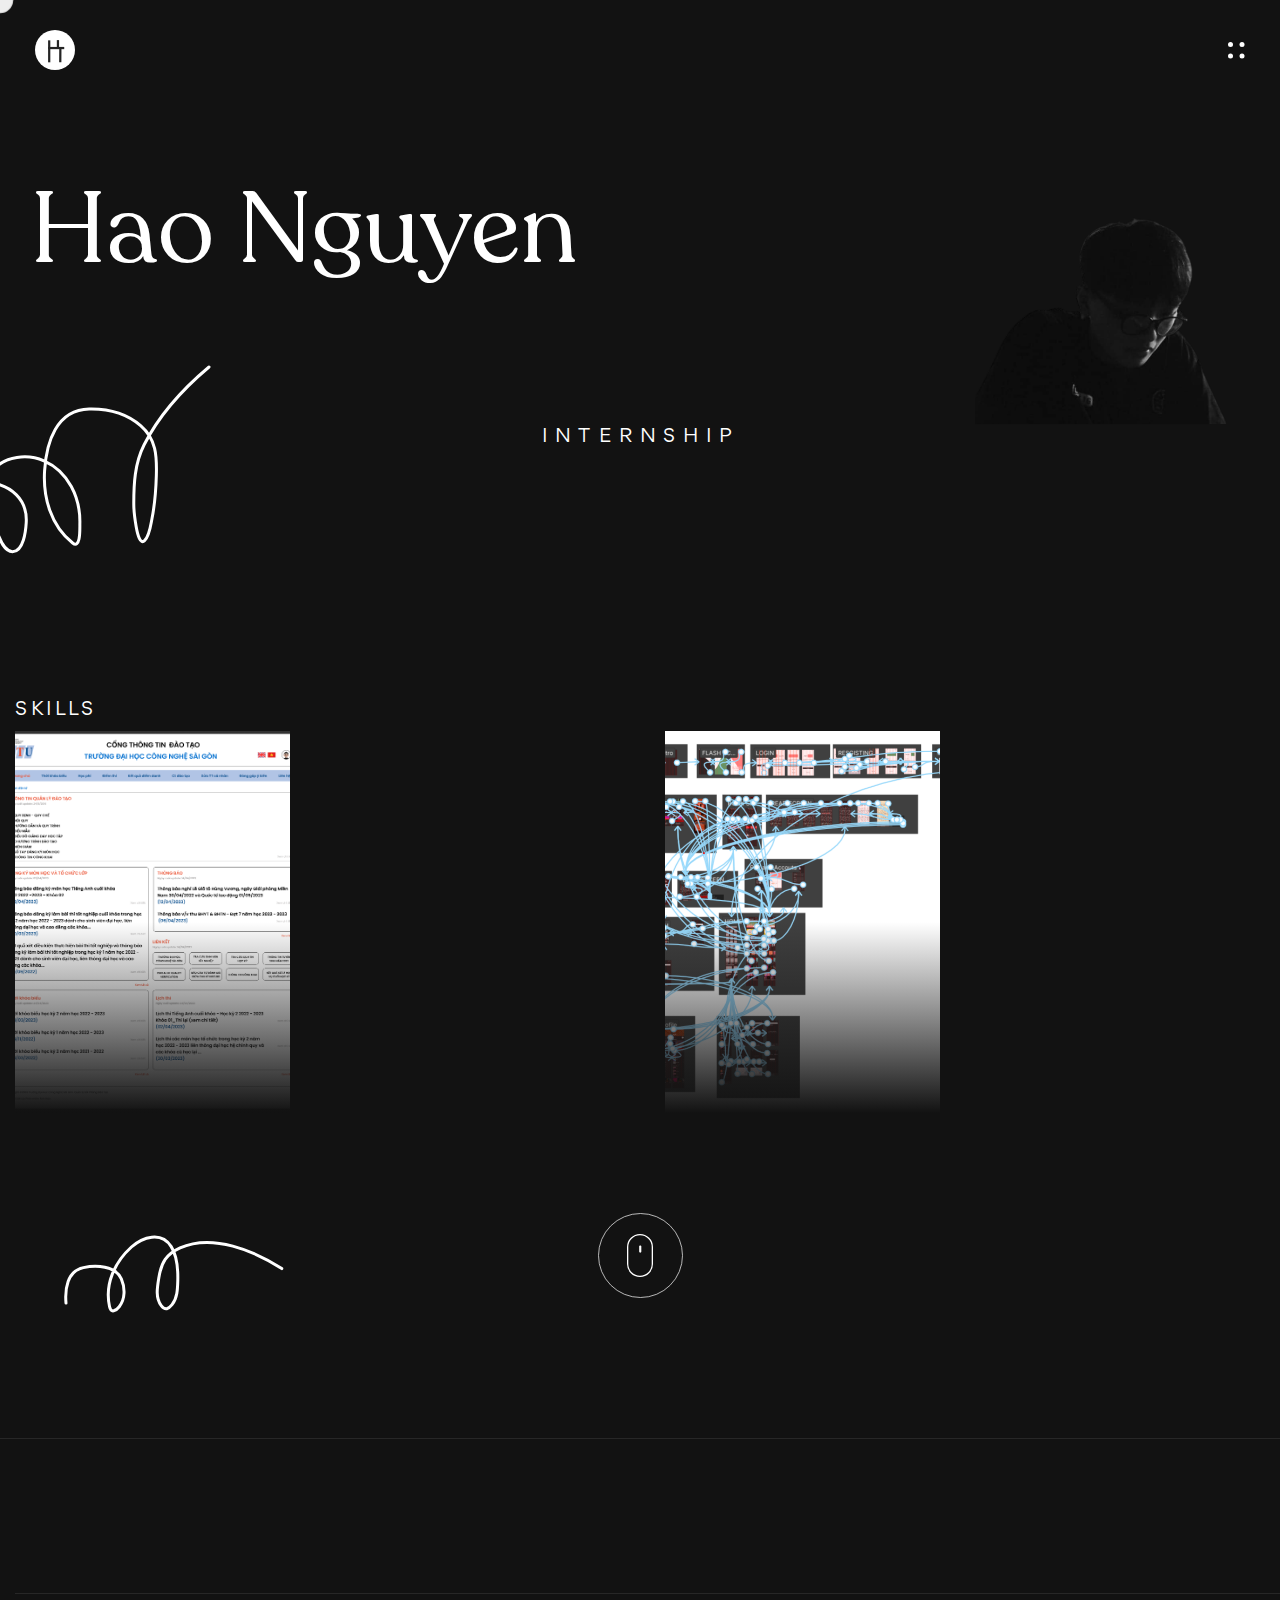
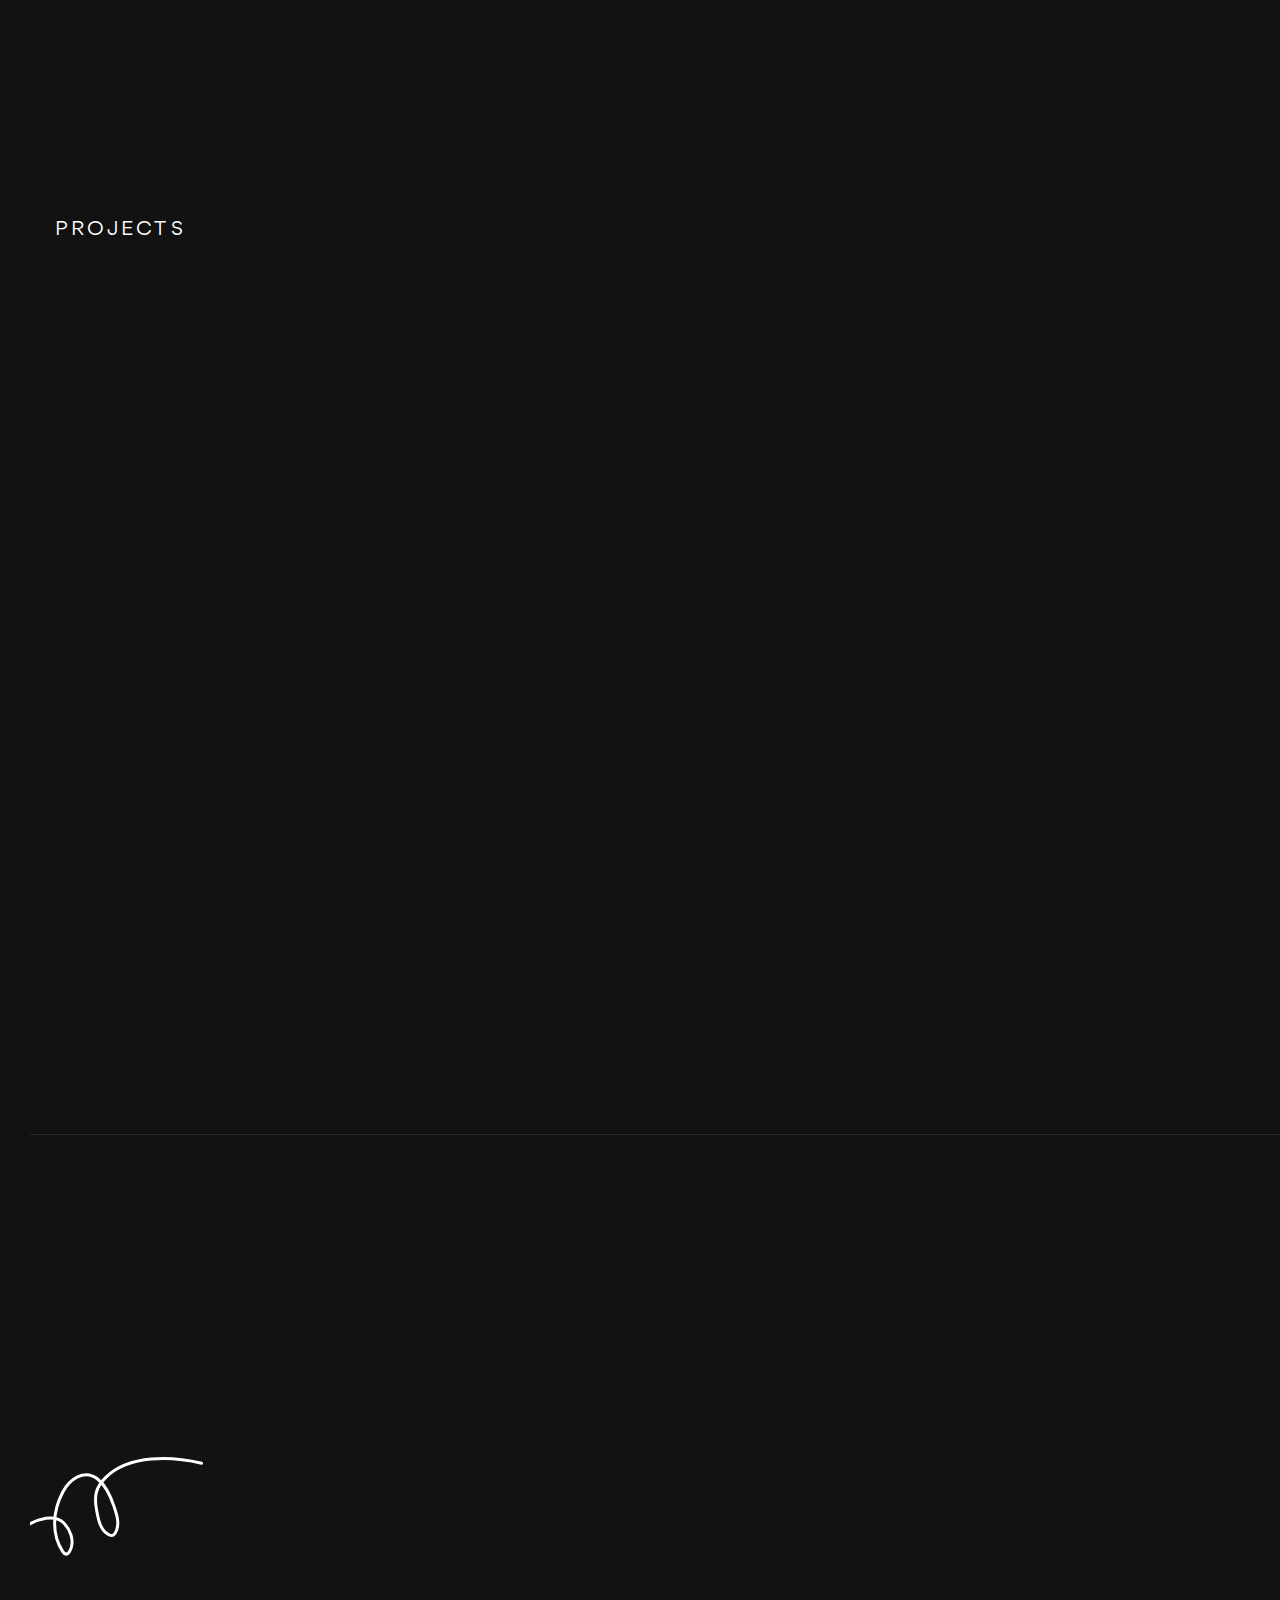
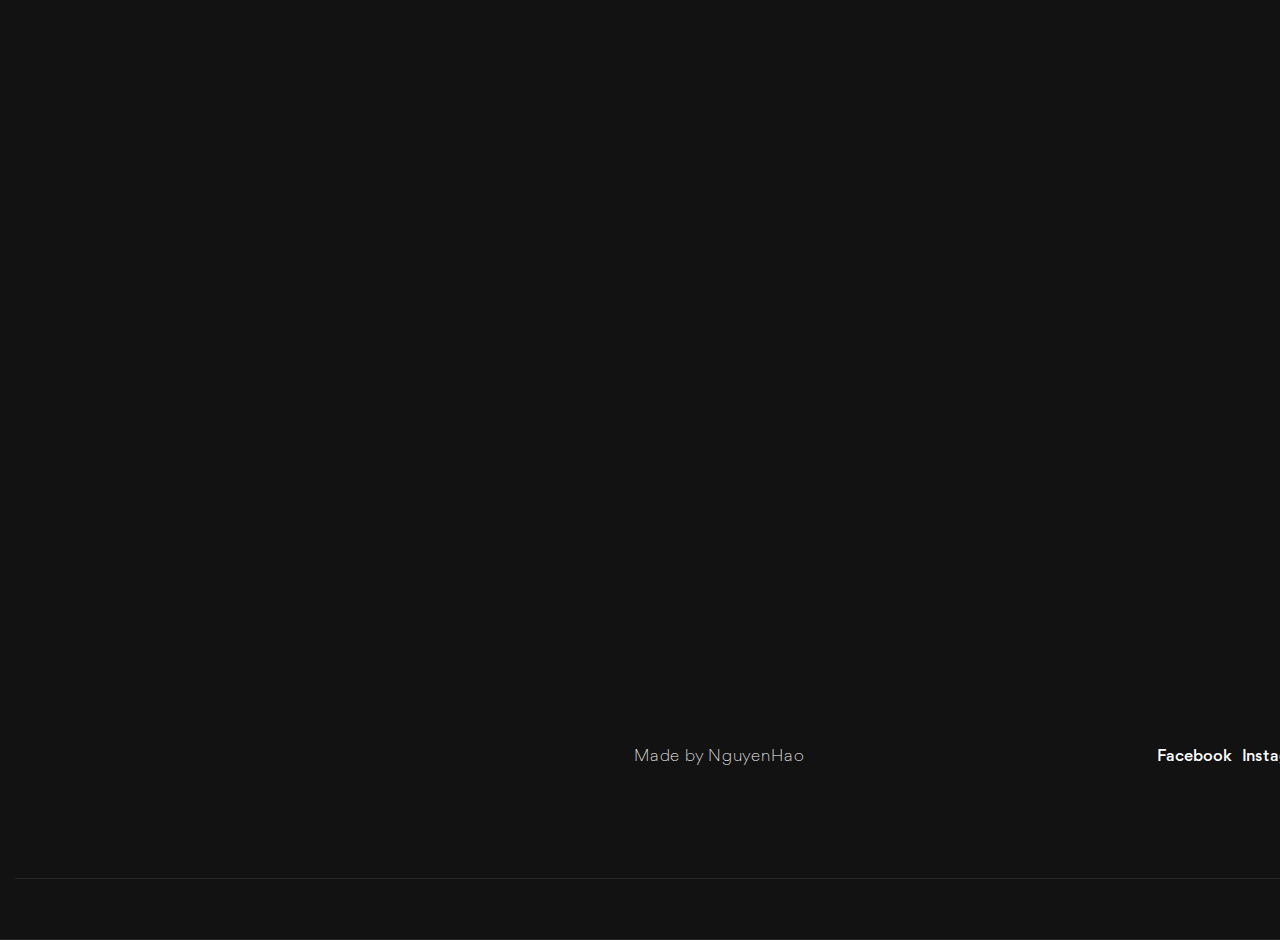
==== commit 67212bcf: "Change some texts" ====
--- a/index.html
+++ b/index.html
@@ -16,7 +16,7 @@
   <!-- 
     - favicon
   -->
-  <link rel="shortcut icon" href="./favicon.svg" type="image/svg+xml">
+  <link rel="shortcut icon" href="./assets/images/logo 3.svg" type="image/svg+xml">
 
   <!-- 
     - custom css link
@@ -31,7 +31,7 @@
   <!-- 
     - preload images
   -->
-  <link rel="preload" as="image" href="./assets/images/loading.svg">
+  <link rel="preload" as="image" href="./assets/images/logo ne.svg">
   <link rel="preload" as="image" href="./assets/images/loading-circle.svg">
 
 </head>
@@ -43,7 +43,7 @@
   -->
 
   <div class="loading" data-loading>
-    <img src="./assets/images/loading.svg" width="55" height="55" alt="loading" class="img">
+    <img src="./assets/images/logo ne.svg" width="55" height="55" alt="loading" class="img">
     <img src="./assets/images/loading-circle.svg" width="70" height="70" alt="" class="circle">
   </div>
 
@@ -59,7 +59,7 @@
     <div class="container">
 
       <a href="#" class="logo">
-        <img src="./assets/images/logo.svg" width="40" height="40" alt="Richard home">
+        <img src="./assets/images/logo 3.svg" width="40" height="40" alt="Richard home">
       </a>
 
       <button class="nav-open-btn" aria-label="open menu" data-nav-toggler>
@@ -292,7 +292,7 @@
               <div class="gallery-card">
 
                 <figure class="card-banner img-holder has-before" style="--width: 450; --height: 625;">
-                  <img src="./assets/images/gallery-8.jpg" width="450" height="625" loading="lazy"
+                  <img src="./assets/images/vs.jpg" width="450" height="625" loading="lazy"
                     alt="The Lockhart Bar" class="img-cover">
                 </figure>
 
@@ -341,13 +341,6 @@
               <a href="#" class="category-card">
 
                 <h3 class="h4 card-title">Hi, im Hao. I'm from Ho Chi Minh City.</h3>
-                
-
-
-                <figure class="card-banner img-holder" style="--width: 600; --height: 690;">
-                  <img src="./assets/images/category-1.jpg" width="600" height="690" loading="lazy" alt="Landscape"
-                    class="img-cover">
-                </figure>
 
               </a>
             </li>
@@ -364,10 +357,6 @@
                       <h3 class="h4 card-title">I love to find out new technologies and design </h3>
                   
       
-                      <figure class="card-banner img-holder" style="--width: 600; --height: 690;">
-                        <img src="./assets/images/category-1.jpg" width="600" height="690" loading="lazy" alt="Landscape"
-                          class="img-cover">
-                      </figure>
       
                     </a>
                   </li>
@@ -451,11 +440,11 @@
                 <h3 class="h3 card-title">Bok | Reading book and listen music</h3>
 
                 <p class="card-subtitle">
-                  Aut temporibus qui vero.
+                  "BOK is a project that combines reading books and listening to music for humans, creating a new and unique experience."
                 </p>
               </div>
 
-              <a href="https://www.behance.net/gallery/169241445/BOK-APP-LISTEN-MUSIC-AND-READING-BOOK-UXUI" class="btn-icon" aria-label="See more">
+              <a href="port-1.html" class="btn-icon" aria-label="See more">
                 <svg xmlns="http://www.w3.org/2000/svg" width="43" height="20" viewBox="0 0 43 20" fill="none">
                   <path d="M0 10H41" stroke="white" stroke-width="2" />
                   <path d="M33 1L41.9 10.2727L33 19" stroke="white" stroke-width="2" />
@@ -472,7 +461,7 @@
                 class="img">
 
               <div>
-                <h3 class="h3 card-title">Event Organiser</h3>
+                <h3 class="h3 card-title">Chưa xong dmm m Bảo Anh nha</h3>
 
                 <p class="card-subtitle">
                   Nobis, magni modi ipsa culpa.
@@ -489,41 +478,18 @@
             </div>
           </li>
 
+
           <li data-reveal>
             <div class="service-card container">
 
-              <img src="./assets/images/service-3.jpg" width="340" height="380" loading="lazy" alt="Product Marketing"
+              <img src="./assets/images/service-2.jpg" width="340" height="380" loading="lazy" alt="Event Organiser"
                 class="img">
 
               <div>
-                <h3 class="h3 card-title">Product Marketing</h3>
+                <h3 class="h3 card-title">Chưa xong dmm m Bảo Anh nha</h3>
 
                 <p class="card-subtitle">
-                  Tenetur porro repellendus!
-                </p>
-              </div>
-
-              <a href="port-1.html" class="btn-icon" aria-label="See more">
-                <svg xmlns="http://www.w3.org/2000/svg" width="43" height="20" viewBox="0 0 43 20" fill="none">
-                  <path d="M0 10H41" stroke="white" stroke-width="2" />
-                  <path d="M33 1L41.9 10.2727L33 19" stroke="white" stroke-width="2" />
-                </svg>
-              </a>
-
-            </div>
-          </li>
-
-          <li data-reveal>
-            <div class="service-card container">
-
-              <img src="./assets/images/service-4.jpg" width="340" height="380" loading="lazy" alt="Videography"
-                class="img">
-
-              <div>
-                <h3 class="h3 card-title">Videography</h3>
-
-                <p class="card-subtitle">
-                  Amet consectetur adipisicing elit
+                  Nobis, magni modi ipsa culpa.
                 </p>
               </div>
 
@@ -537,6 +503,11 @@
             </div>
           </li>
 
+
+          
+
+          
+
         </ul>
 
       </section>
@@ -563,12 +534,15 @@
     <div class="footer-top section" id="contact">
       <div class="container">
 
-        <p class="section-subtitle" data-reveal>Contact Us</p>
+        <p class="section-subtitle" data-reveal>Contact me</p>
 
         <h2 class="h2 section-title" data-reveal>
-          Work inquiry, Job oportunities? Send Message.
+          "TRY YOUR BEST, KEEP MOVING FORWARD"
         </h2>
 
+        <p class="section-subtitle" data-reveal>haonguyenanh03@gmail.com</p>
+        <br>
+        <br>
         <a href="#" class="btn-icon" data-reveal>
           <img src="./assets/images/arrow-forward.svg" width="43" height="20" loading="lazy" alt="arrow-forward icon">
         </a>
@@ -600,25 +574,24 @@
         <ul class="social-list">
 
           <li>
-            <a href="#" class="social-link">Fa.</a>
+            <a href="#" class="social-link">Facebook</a>
           </li>
 
           <li>
-            <a href="#" class="social-link">Insta.</a>
+            <a href="#" class="social-link">Instagram</a>
           </li>
 
           <li>
-            <a href="#" class="social-link">Tw.</a>
+            <a href="#" class="social-link">Behance</a>
           </li>
 
         </ul>
 
-        <p class="copyright">Made with love</p>
+        <p class="copyright">Made by NguyenHao</p>
 
       </div>
     </div>
-
-
+   
 
   </footer>
 
@@ -626,6 +599,8 @@
 
 
 
+
+
   <!-- 
     - #BACK TO TOP
   -->
--- a/assets/css/style.css
+++ b/assets/css/style.css
@@ -24,11 +24,11 @@
   --eerie-black: hsl(0, 0%, 9%);
   --radical-red: hsl(346, 100%, 58%);
   --white_a9: hsla(0, 0%, 100%, 0.09);
-  --white_a15: hsla(0, 0%, 100%, 0.15);
-  --white_a25: hsla(0, 0%, 100%, 0.25);
-  --white_a50: hsla(0, 0%, 100%, 0.5);
-  --white_a70: hsla(0, 0%, 100%, 0.7);
-  --white_a75: hsla(0, 0%, 100%, 0.75);
+  --white_a15: hsla(0, 0%, 100%, 0.695);
+  --white_a25: hsl(0, 0%, 100%);
+  --white_a50: hsl(0, 0%, 100%);
+  --white_a70: hsl(0, 0%, 100%);
+  --white_a75: hsl(0, 0%, 100%);
   --white_a80: hsla(0, 0%, 100%, 0.8);
   --jet-1: hsl(0, 0%, 20%);
   --jet-2: hsl(0, 0%, 16%);
@@ -1719,7 +1719,7 @@
 
 }
 
-.img-list {
+.imgs-list {
   margin: 0px;
   padding: 0px;
 }
@@ -1727,4 +1727,6 @@
 img {
   display: block;
   margin: 0px auto;
+
+  
 }